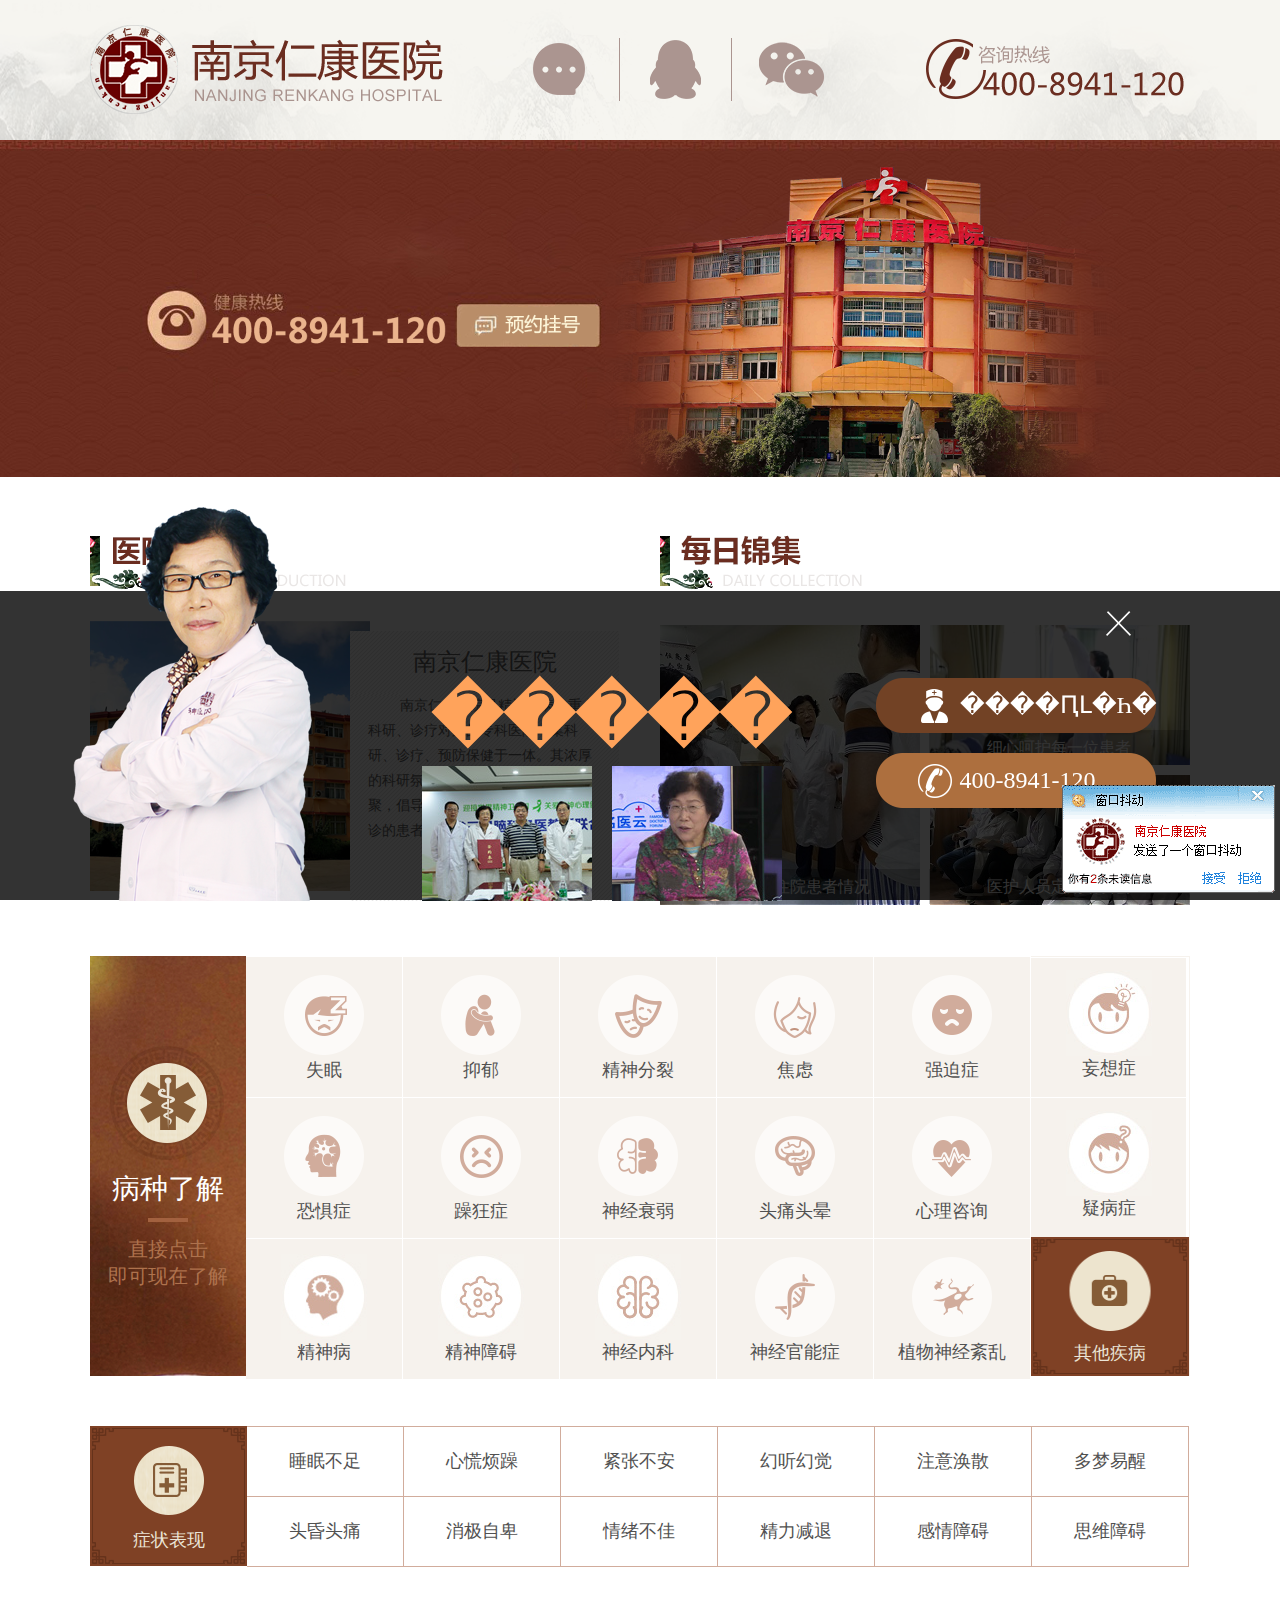
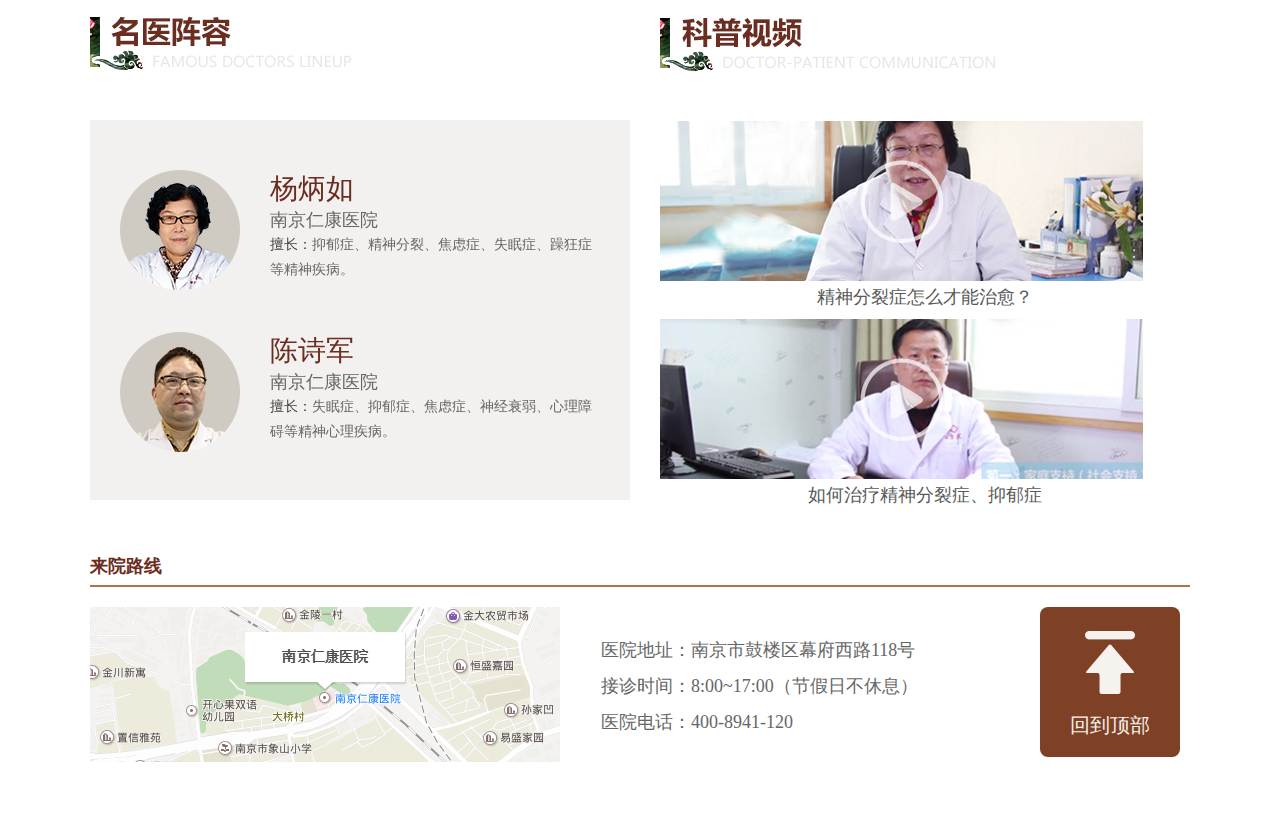
==== index.html @ bc3be2d0 "init commit" ====
<!doctype html>
<html>
<head>
<meta charset="gb2312">
<title>�Ͼ��ʿ�ҽԺ</title>
<link type="text/css" rel="stylesheet" href="/css/base.css" />
<link type="text/css" rel="stylesheet" href="/css/index.css" />
<script type="text/javascript" src="/js/jquery-1.9.1.min.js"></script>
<script type="text/javascript" src="/js/jquery.SuperSlide.2.1.1.js"></script>
<script src="/js/videoclick.js"></script>

<link rel="stylesheet" href="/css/swiper.min.css">
<script type="text/javascript" src="/js/swiper.min.js"></script>

</head>

<body>

<div class="pto_width">
	<div class="pto">
		<div class="l_pto">
			<img src="/images/l1.png" alt="" class="img1">
			<img src="/images/l2.png" alt="" class="img2" onclick="onClickSWT('');return false;">
			<img src="/images/l3.png" alt="" class="img3">
			<!--<a href="/tel"><img onclick="noteShow()" target="_self" title="������ͨ��" class="img3" src="/images/l3.png" width="265" height="89" alt=""></a>-->
		</div>
	</div>
</div>


<div class="r_banner"> 
<a href="javascript:void(0)" onclick="onClickSWT('sy-banner-zxzx');return false;">
	<img src="/images/banner.png"/></a>

<!--<a href="/tel" onclick="noteShow()"></a>
<a href="javascript:void(0)" onclick="onClickSWT('symyt-yn-yyzj');return false;"></a>-->

</div>



<div class="content">
	<div class="t_con">
		<div class="t_con_left">
		    <img src="/images/title_01.png" width="258" height="60"/>
		  
		  <img src="/images/hospital.png" width="280" height="270"/>
			<div>
			<h2>�Ͼ��ʿ�ҽԺ</h2>
			<div class="b_line"></div>
			<p>�Ͼ��ʿ�ҽԺ�Ǿ��񼲲�Ϊ�ص���С����ƶ����ר��ҽԺ�������С����ơ�Ԥ��������һ�塣��Ũ��Ŀ��з�Χ������һ����������ҽ��ۣ��������ʵķ������Ϊǰ������Ļ����ṩ��ܰ�ľ������</p></div>
		</div>
		<div class="t_con_right">
		  <img src="/images/title_02.png" width="204" height="60" class="bt"/>
	      <div id="slideBox" class="slideBox">
			<div class="bd">
				<div class="tempWrap">
					<ul>
						<li>
						   <div class="mrjjlb">
							 <img src="/images/lb_01.jpg" width="260" height="280" />
							 <p> ���Ϸ���סԺ�������</p>
							 <img src="/images/pic_022.jpg" width="260" height="140" />
							 <p>ϸ�ĺǻ�ÿһλ����</p>
							 <img src="/images/pic_033.jpg" width="260" height="130" />
							 <p>ҽ����Ա������ѵ��</p>
		                   </div>
						</li>
<!--
						<li class="clone" style="float: left; width: 450px;">
						   <div class="mrjjlb">
							 <img src="/images/lb_01.jpg" width="260" height="280" />
							 <p>�����׵� Ϊ����ϸ���</p>
							 <img src="/images/lb_02.jpg" width="260" height="140" />
							 <p> ��ͬ�����ƶ����Ʒ���</p>
							 <img src="/images/lb_03.jpg" width="260" height="130" />
							 <p>���������ڿ����߼�鱨��</p>
		                   </div>
						</li>
-->
						<li class="clone" style="float: left; width: 450px;">
						   <div class="mrjjlb">
							 <img src="/images/lb_04.jpg" width="260" height="280" />
							 <p> ���ϻ���������߲���</p>
							 <img src="/images/lb_05.jpg" width="260" height="140" />
							 <p>��ʿ�����Ը�������Һ</p>
							 <img src="/images/lb_06.jpg" width="260" height="130" />
							 <p>�������ڽ��ܼ��</p>
		                   </div>
						</li>
						
					</ul>
				</div>
			</div>
			<a class="prev" href="javascript:void(0)"></a>
			<a class="next" href="javascript:void(0)"></a>

		</div>
	      
<script>
			
	jQuery(".slideBox").slide({
		mainCell:".bd ul",
		effect:"leftLoop",
		autoPlay:true
	});		
			
			
</script>      
	    <!--  <div class="mrjjlb">
		    <img src="/images/pic_01.png" width="260" height="280" />
		    <p>�ʿ�רע���ƻָ����Ľ���</p>
		    <img src="/images/pic_02.png" width="260" height="140" />
		    <p>������Ѷ����տ���</p>
		    <img src="/images/pic_03.png" width="260" height="130" />
		    <p>1���Ƴָ̻�Ч�������ڴ�����</p>
		  </div>-->
		  
		</div>
	</div>
	<div class="z_con">
		<div class="z_con_left"> 
		  <img src="/images/bg_01.png" width="156" height="420"/>
		  <p>�����˽�</p>
		  <div class="s_line"></div>
		  <p>ֱ�ӵ��<br>���������˽�</p>
		</div>
		<div class="z_con_a">
		    <a href="javascript:void(0)" onclick="onClickSWT('sy-bzzx-sm');return false;">
		    <img src="/images/icon_01.png"/>ʧ��</a>
		    <a href="javascript:void(0)" onclick="onClickSWT('sy-bzzx-yy ');return false;">
		    <img src="/images/icon_02.png"/>����</a>
		    <a href="javascript:void(0)" onclick="onClickSWT('sy-bzzx-jsfl');return false;">
		    <img src="/images/icon_03.png"/>�������</a>
		    <a href="javascript:void(0)" onclick="onClickSWT('sy-bzzx-jl');return false;">
		    <img src="/images/icon_04.png"/>����</a>
		    <a href="javascript:void(0)" onclick="onClickSWT('sy-bzzx-qpz');return false;">
		    <img src="/images/icon_05.png"/>ǿ��֢</a>
		    <a href="javascript:void(0)" onclick="onClickSWT('sy-bzzx-kjz');return false;">
		    <img src="/images/icon_06.png"/>�־�֢</a>
		    <a href="javascript:void(0)" onclick="onClickSWT('sy-bzzx-zkz');return false;">
		    <img src="/images/icon_07.png"/>���֢</a>
		    <a href="javascript:void(0)" onclick="onClickSWT('sy-bzzx-sjsr');return false;">
		    <img src="/images/icon_08.png"/>��˥��</a>
		    <a href="javascript:void(0)" onclick="onClickSWT('sy-bzzx-ttty');return false;">
		    <img src="/images/icon_09.png"/>ͷʹͷ��</a>
		    <a href="javascript:void(0)" onclick="onClickSWT('sy-bzzx-ttty');return false;">
		    <img src="/images/icon_10.png"/>������ѯ</a>
		    <a href="javascript:void(0)" onclick="onClickSWT('sy-bzzx-ddz');return false;">
		    <img src="/images/icon_11.png"/>����</a>
		    <a href="javascript:void(0)" onclick="onClickSWT('sy-bzzx-cdz');return false;">
		    <img src="/images/icon_12.png"/>�����ϰ�</a>
		    <a href="javascript:void(0)" onclick="onClickSWT('sy-bzzx-zbz');return false;">
		    <img src="/images/icon_13.png"/>���ڿ�</a>
		    <a href="javascript:void(0)" onclick="onClickSWT('sy-bzzx-sjgnz');return false;">
		    <img src="/images/icon_14.png"/>�񾭹���֢</a>
		    <a href="javascript:void(0)" onclick="onClickSWT('sy-bzzx-zwsjwl');return false;">
		    <img src="/images/icon_15.png"/>ֲ��������</a>
		</div>
		<div class="z_con_right">
			<div  onclick="onClickSWT('');return false;">
		    <img src="/images/icon_16.jpg"/>����֢</div>
		    <div  onclick="onClickSWT('');return false;">
		    <img src="/images/icon_17.jpg"/>�ɲ�֢</div>
			<a href="javascript:void(0)" onclick="onClickSWT('sy-bzzx-qtjb');return false;">
				<img src="/images/bg_03.png" width="158" height="139"/></a>
			<p>��������</p>
		</div>
	</div>
	<div class="d_con">
		<div class="d_con_left"> 
			<img src="/images/bg_02.png" width="157" height="140"/>
			<p>֢״����</p>
		</div>
		<div class="d_con_right">
			<a href="javascript:void(0)" onclick="onClickSWT('sy-zzzx-smbz');return false;">˯�߲���</a>
			<a href="javascript:void(0)" onclick="onClickSWT('sy-zzzx-xhfz');return false;">�Ļŷ���</a>
			<a href="javascript:void(0)" onclick="onClickSWT('sy-zzzx-jzba');return false;">���Ų���</a>
			<a href="javascript:void(0)" onclick="onClickSWT('sy-zzzx-hthj');return false;">�����þ�</a>
			<a href="javascript:void(0)" onclick="onClickSWT('sy-zzzx-zyhs');return false;">ע���ɢ</a>
			<a href="javascript:void(0)" onclick="onClickSWT('sy-zzzx-dmyx');return false;">��������</a>
			<a href="javascript:void(0)" onclick="onClickSWT('sy-zzzx-thtt');return false;">ͷ��ͷʹ</a>
			<a href="javascript:void(0)" onclick="onClickSWT('sy-zzzx-xjzb');return false;">�����Ա�</a>
			<a href="javascript:void(0)" onclick="onClickSWT('sy-zzzx-qxbj');return false;">��������</a>
			<a href="javascript:void(0)" onclick="onClickSWT('sy-zzzx-jljt');return false;">��������</a>
			<a href="javascript:void(0)" onclick="onClickSWT('sy-zzzx-gqza');return false;">�����ϰ�</a>
			<a href="javascript:void(0)" onclick="onClickSWT('sy-zzzx-swza');return false;">˼ά�ϰ�</a>
		</div>
	</div>
	
	<!----------------------��ҽ����-------------------------->
	<div class="fdoctor">
	    <img src="/images/title_03.png" width="263" height="55"/>
	    
	    <!--<div class="slideTxtBox">
			<div class="hd new">
				<ul>
					<li class="norma1">
					  <p id="ybr">�����</p>
					</li>
					<li class="norma2">
					  <p id="hrl">�����</p>
					</li>
					<li class="norma3">
					  <p id="bsx">����</p>
					</li>
					<li class="norma4">
					  <p id="lq">�� ƽ</p>
					</li>
					<li class="norma5">
					  <p id="ljr">������</p>
					</li>
					<li class="norma6">
					  <p id="fxd">��Ф��</p>
					  </li>
					<li class="norma7">
					  <p id="wjx">����ϼ</p></li>
					<li class="norma8">
					  <p id="hch">Ҧ����</p>
					</li>
				</ul>
			</div>
			<div class="bd bd1">
				<ul>
					<li>
					  <div class="texta">
					    <img src="/images/ybrb.png" width="530" height="500"/>
					    <p><span>�����</span>/����</p>
					    <p>50�����ƾ���</p>
					    <p>ԭ������̳ҽԺ����</p>
					    <p>�ó���ʧ�ߡ�����֢��������ѡ�����֢��ǿ��֢�����֢�������ϰ����Ƶȡ�</p>
					    <a href="javascript:void(0)" onclick="onClickSWT('sy-myzr-ybr-zxzx ');return false;">������ѯ</a>
					    <a href="javascript:void(0)" onclick="onClickSWT('sy-myzr-ybr-ljqy');return false;">������Լ</a>
					  </div>
					 </li>
				</ul>
				<ul>
					<li>
				      <div class="texta">
					    <img src="/images/hrlb.png" width="530" height="500"/>
					    <p><span>����� </span>/����</p>
					    <p>30�꾭��</p>
					    <p>��������ҽԺ����</p>
					    <p>�ó���˯���ϰ�������֢��������ѡ�����֢�ȡ�</p>
					    <a href="javascript:void(0)" onclick="onClickSWT('sy-myzr-hrl-zxzx ');return false;">������ѯ</a>
					    <a href="javascript:void(0)" onclick="onClickSWT('sy-myzr-hrl-ljqy');return false;">������Լ</a>
					  </div>
					</li>
				</ul>
				<ul>
					<li>
				        <div class="texta">
					    <img src="/images/bsxb.png" width="530" height="500"/>
					    <p><span>����</span>/����</p>
					    <p>30�꾭��</p>
					    <p>����ҽ�ơ����� </p>
					    <p>�ó���ʧ�ߡ�����֢��������ѵȸ��־������Ѽ�����</p>
					    <a href="javascript:void(0)" onclick="onClickSWT('sy-myzr-bsx-zxzx ');return false;">������ѯ</a>
					    <a href="javascript:void(0)" onclick="onClickSWT('sy-myzr-bsx-ljqy');return false;">������Լ</a>
					  </div>
					</li>
				</ul>
				<ul>
					<li>
					  <div class="texta">
					    <img src="/images/lqb.png" width="530" height="500"/>
					    <p><span>��ƽ</span>/����</p>
					    <p>30�꾭��</p>
					    <p>��������ҽԺ</p>
					    <p>�ó������񼲲�ҩ���������븴�������񼲲������о� </p>
					    <a href="javascript:void(0)" onclick="onClickSWT('sy-myzr-lq-zxzx ');return false;">������ѯ</a>
					    <a href="javascript:void(0)" onclick="onClickSWT('sy-myzr-lq-ljqy');return false;">������Լ</a>
					  </div>
					</li>
				</ul>
					<ul>
					<li>
					  <div class="texta">
					    <img src="/images/ljrb.png" width="530" height="500"/>
					    <p><span>������</span>/����</p>
					    <p>30�꾭��</p>
					    <p>������Ժ</p>
					    <p>�ó������������ǡ�������ѡ�������ʽ�ϰ������񼲲��ϲ����弲���ȼ�������Ϻ����ơ�</p>
					    <a href="javascript:void(0)" onclick="onClickSWT('sy-myzr-ljr-zxzx ');return false;">������ѯ</a>
					    <a href="javascript:void(0)" onclick="onClickSWT('sy-myzr-ljr-ljqy');return false;">������Լ</a>
					  </div>
					</li>
				</ul>
				<ul>
					<li>
					  <div class="texta">
					    <img src="/images/fxdb.png" width="530" height="500"/>
					    <p><span>��Ф��</span>/Ժ��</p>
					    <p>30�꾭��</p>
					    <p>������Ժ��Ժ��</p>
					    <p>�ó���ʧ�ߡ�����֢��ǿ��֢��ͷʹ����˥�����Ƶȡ�</p>
					    <a href="javascript:void(0)" onclick="onClickSWT('sy-myzr-fxd-zxzx ');return false;">������ѯ</a>
					    <a href="javascript:void(0)" onclick="onClickSWT('sy-myzr-fxd-ljqy');return false;">������Լ</a>
					  </div>
					</li>
				</ul>
				<ul>
					<li>
					  <div class="texta">
					    <img src="/images/wjxb.png" width="530" height="500"/>
					    <p><span>����ϼ</span>/����</p>
					    <p>30�꾭��</p>
					    <p>������Ժ����</p>
					    <p>�ó���ʧ�ߡ������ϰ���������ѡ�������֢���Ƶȡ�</p>
					    <a href="javascript:void(0)" onclick="onClickSWT('sy-myzr-wjx-zxzx ');return false;">������ѯ</a>
					    <a href="javascript:void(0)" onclick="onClickSWT('sy-myzr-wjx-ljqy');return false;">������Լ</a>
					  </div>
					</li>
				</ul>
				<ul>
					<li>
					   <div class="texta">
					    <img src="/images/hchb.png" width="530" height="500"/>
					    <p><span>Ҧ����</span>/����</p>
					    <p>20�꾭��ҽ��</p>
					    <p>���������۾��������</p>
					    <p>�ó���˯���ϰ�������֢��������ѡ�����֢�Ⱦ��񼲲����Լ�������ѯ���������ơ�</p>
					    <a href="javascript:void(0)" onclick="onClickSWT('sy-myzr-hch-zxzx ');return false;">������ѯ</a>
					    <a href="javascript:void(0)" onclick="onClickSWT('sy-myzr-hch-ljqy');return false;">������Լ</a>
					  </div>
					</li>
				</ul>
			</div>
		</div>-->
	<style>	
		.dian1{width:480px;height: 330px;background: #f2f1ef;padding:50px 30px 0 30px;margin-top: 45px }			
		.dian_zj img{float: left;width: 120px;margin-right:30px;}
		.dian_zj p:nth-child(1){color: #666666;font-size:20px}
		.dian_zj p:nth-child(1) span{color: #6b2d20;font-size:28px}
		.dian_zj p:nth-child(2){color: #666666;font-size:18px}
		.dian_zj p:nth-child(3){color: #666666;font-size:14px;line-height: 25px;}
		.dian_zj p:nth-child(3) span{color: #424242;}
		.zj2{margin-top: 50px;}
	</style>
		<div class="dian1">
			<div class="swiper-container dian">
				<div class="swiper-wrapper ">
					<div class="swiper-slide">
						<ul>
							<li class="dian_zj">
								<img src="/images/tou1.png" alt="">
								<div>
									<p><span>�����</span></p>
									<p>�Ͼ��ʿ�ҽԺ</p>
									<p><span>�ó���</span>����֢��������ѡ�����֢��ʧ��֢�����֢�Ⱦ��񼲲���</p>
								</div>
							</li>
							<li class="dian_zj zj2">
								<img src="/images/tou2.png" alt="">
								<div>
									<p><span>��ʫ��</span></p>
									<p>�Ͼ��ʿ�ҽԺ</p>
									<p><span>�ó���</span>ʧ��֢������֢������֢����˥���������ϰ��Ⱦ�������������</p>
								</div>
							</li>
						</ul>
					</div>
					<div class="swiper-slide ">
						<ul>
							<li class="dian_zj">
								<img src="/images/tou3.png" alt="">
								<div>
									<p><span>������</span></p>
									<p>�Ͼ��ʿ�ҽԺ</p>
									<p><span>�ó���</span>������ѡ�ʧ��֢������֢���־�֢�������ϰ��ȼ�����</p>
								</div>
							</li>
							<li class="dian_zj zj2">
								<img src="/images/tou4.png" alt="">
								<div>
									<p><span>����</span></p>
									<p>�Ͼ��ʿ�ҽԺ</p>
									<p><span>�ó���</span>���������������ӹ�ϵ��ְ��ѹ����������С������ϰ����������⡣</p>
								</div>
							</li>
						</ul>
					</div>
				
				</div>
			</div>
		</div>
  <script>
	var swiper = new Swiper('.swiper-container', {
		loop:true,
		autoplay : {delay:3500},
	});
</script>
    
	   
<script>
	jQuery(".slideTxtBox").slide({autoPlay:true,trigger:"click"});
</script>
 </div> 
	

<!-----------------------------ҽ������------------------------------------->
   <div class="communicate">
   	 <img src="/images/title_05.png" width="336" height="55"/>
   	  <div class="sp">
<!--	 	<div class="videobox"><img src="/images/sp1.jpg" alt="" vsrc="/sp/1.mp4"></div><p>����֢���ļ�ҽԺ���κã�</p>-->
		<div class="videobox"><img src="/images/sp2.jpg" alt="" vsrc="/sp/2.mp4"></div><p>�������֢��ô����������</p>
<!--		<div class="videobox"><img src="/images/sp3.jpg" alt="" vsrc="/sp/3.mp4"></div><p>�����ϰ���Σ������Щ��</p>-->
		<div class="videobox"><img src="/images/sp4.jpg" alt="" vsrc="/sp/4.mp4"></div><p>������ƾ������֢������֢</p>
	 </div>
   	 <!---------------------���ֹ���------------------------>
	<!-- <div class="txtMarquee-top">
	   <div class="hd2">
	     <a class="next"></a>
		 <a class="prev"></a>
	   </div>
	   <div class="bd2">
	     <div class="tempWrap">
	       <ul class="infoList">
		     <li class="clone">
				<div style="margin-left:48px;">
				   <img src="/images/dg_01.png" width="70" height="70" style="margin-bottom: -39px;
				   margin-left: -36.5px;"/>
				   <span style="font-size: 18px;color: #515151;">��**</span>
				   <div class="p1"><p>���Ų���������̾�����������٣������죬�Һܵ��ģ��Ѿ���������һ��ʱ���ˣ�ϣ�����Ծ���ã�ҽԺ���κ��ҵĲ���</p></div>
				</div>
               <div style="margin-left: 154px;position: relative;z-index: 99">
               <span style="font-size: 18px;color: #515151;position: absolute;left: 235px;">��ҽ��</span>
	           <img src="/images/dg_02.png" width="70" height="70" style="margin-bottom: -42px;margin-left: 293px;"/>
	           <div class="p2"><p>���ã�������ȫ�κõģ�ͨ����������Ӧ�û����˽���֢���ᵼ�³���ͷ�Ρ��ļ¡��Ѽ��о����ȣ�������Σ�����󣬽��龡����п�ѧ���ơ�</p></div></div>
		     </li>
			 <li>
               <div style="margin-left:48px;">
	           <img src="/images/dg_03.png" width="70" height="70" style="margin-bottom: -39px;margin-left: -36.5px;"/>
	           <span style="font-size: 18px;color: #515151;">��**</span>
				 <div class="p1"><p>������53���ˣ����ʧ���ر����أ��԰���ҩ����ʲô���ˣ�˯���ã����Σ�����Ȧ�ر����أ����Ҹо����۵����ӣ������������</p></div>
			   </div>
               <div style="margin-left: 154px;position: relative;z-index: 99">
                <span style="font-size: 18px;color: #515151;position: absolute;left: 235px;">��ҽ��</span>
	            <img src="/images/dg_02.png" width="70" height="70" style="margin-bottom: -42px;margin-left: 293px;"/>
	           <div class="p2"><p>���ã�ʧ���ǿ��������ģ�����ʧ�߻�ʹ��˥�Ϲ��죬����ƣ���ȣ������������������ð���ҩ��Ӧ��Ժ���п�ѧ�����ƣ�ף���տ�����</p></div></div>
		     </li>	
		      <li>
               <div style="margin-left:48px;">
	           <img src="/images/dg_04.png" width="70" height="70" style="margin-bottom: -39px;margin-left: -36.5px;"/>
	           <span style="font-size: 18px;color: #515151;">��**</span>
				  <div class="p1"><p>��������л������󣬸о��������Ҷ���˵�����о����˽��ҵ�������Χ��ȴ˵û���ң���������ô�ˣ��Ǿ���������</p></div>
				</div>
                <div style="margin-left: 154px;position: relative;z-index: 99">
                <span style="font-size: 18px;color: #515151;position: absolute;left: 235px;">��ҽ��</span>
	            <img src="/images/dg_02.png" width="70" height="70" style="margin-bottom: -42px;margin-left: 293px;"/>
	           <div class="p2"><p>���ã������þ��Ǿ�����ѵ���Ҫ֢״����������������֪�������ڣ�����΢������ѵ����ף�Ϊ�˱�����������Σ�������龡��������ơ�</p></div></div>
		     </li>	
		      <li>
               <div style="margin-left:48px;">
	           <img src="/images/dg_05.png" width="70" height="70" style="margin-bottom: -39px;margin-left: -36.5px;"/>
	           <span style="font-size: 18px;color: #515151;">��**</span>
				  <div class="p1"><p>�о��Լ�����������߰��㣬ÿ��ͷ��ͷ�Σ��������붯��������һƬ�ǽ壬�����ǳ���⣬ �о�������û��˼��������ô�ˣ�</p></div>
				</div>
                <div style="margin-left: 154px;position: relative;z-index: 99">
                <span style="font-size: 18px;color: #515151;position: absolute;left: 235px;">��ҽ��</span>
	            <img src="/images/dg_02.png" width="70" height="70" style="margin-bottom: -42px;margin-left: 293px;"/>
	           <div class="p2"><p>���ã��������䡢&ldquo;�ǡ����������䡢��&rdquo;������֢�ı��֣������������������ж�����֢��Ӧ�þ��쵽����ҽԺ����ѧ��ȷ���ȫ�����ơ�</p></div></div>
		     </li>	
		      <li>
               <div style="margin-left:48px;">
	           <img src="/images/dg_06.png" width="70" height="70" style="margin-bottom: -39px;margin-left: -36.5px;"/>
	           <span style="font-size: 18px;color: #515151;">��**</span>
				  <div class="p1"><p>���ۣ��Դ��Σ�ͷʹ�����Ų�����ҹ��˯���ž������ѣ�����������˯���ܷ��꣬�ϰ�ʱ���о�����ƣ����θ�ڲ��óԷ�ûθ�ڣ���������</p></div>
				</div>
                <div style="margin-left: 154px;position: relative;z-index: 99">
                <span style="font-size: 18px;color: #515151;position: absolute;left: 235px;">��ҽ��</span>
	            <img src="/images/dg_02.png" width="70" height="70" style="margin-bottom: -42px;margin-left: 293px;"/>
	           <div class="p2"><p>���ã�ͷʹ��ʧ�߶��Σ����Ų������ǽ��ǵı��֣�����֢�����ھ��񼲲���һ�֣�������Ľ����͹��������������Ӱ�죬���龡�����Ρ�</p></div></div>
		     </li>	
		
		   </ul>
		</div>
		</div>
	</div>-->
<script>
	jQuery(".txtMarquee-top").slide({
		mainCell:".bd2 ul",
		autoPlay:true,
		effect:"topMarquee",
		vis:5,
		interTime:50,
	});
</script>	
 </div>
 
<!------------------------------�ײ��л�----------------------------------->
<div class="footchange">
	<div class="slideTxtBox2">
			<div class="hd hd3">
				<ul><li class="on">��Ժ·��</li></ul>
			</div>
			<div style="float: left;width: 1100px;height: 2px;background-color: #ae724d;margin-bottom: 20px;
			margin-top: 10px;"></div>
			<div class="bd bd3">
				<ul style="display: block;">
					<li><img src="/images/map.png" width="470" height="155"/></li>
					<li><p style="width: 330px;height: 100px;line-height: 36px;padding: 15px;font-size: 18px;
					margin-top: 10px;">ҽԺ��ַ���Ͼ��й�¥��Ļ����·118�Ž���ʱ�䣺8:00~17:00���ڼ��ղ���Ϣ��ҽԺ�绰��400-8941-120</p></li>
					<li style="margin-left: 68px;"><a href="#"><div style="width: 140px;height: 150px;
				    background-color: #7f4125;border-radius: 8px;display: table-cell;vertical-align: middle;
				    text-align: center;"><img src="/images/icon.png" width="54" height="72" style="margin-bottom: 20px;"/><p style="font-size: 20px; color: #f6f2ed; margin-top: -10px;">�ص�����</p></div></a></li>
				</ul>
				
			</div>
		</div>
<script>
	jQuery(".slideTxtBox2").slide({trigger:"click"});
</script>
</div>

<div style="width: 1100px;height: 50px;"></div>
</div>

<script language="javascript" src="/swt/swtnew.js"></script>
<script type="text/javascript" src="https://vip3-kf9.kuaishang.cn/bs/ks.j?cI=183673&fI=63304" charset="utf-8"></script>
</body>
</html>
---- css/base.css ----
@charset "gb2312";
/* CSS Document */
body,dl,dt,dd,ul,ol,li,h1,h2,h3,h4,h5,h6,pre,form,fieldset,input,textarea,p,blockquote,th,td,li { font-family: "΢���ź�";margin:0; padding:0;}
table { border-collapse:collapse;border-spacing:0px;font-family: "΢���ź�"}
fieldset,img { border:0;}
address,caption,cite,code,dfn,em,strong,th,var { font-style:normal; font-weight:normal;}
ol,ul { list-style:none;}
caption,th { text-align:left;}
h1,h2,h3,h4,h5,h6 {font-size:100%;font-weight:normal;}
q:before,q:after { content:'';}
abbr,acronym { border:0;}
/*global===============================global*/
html{ -webkit-text-size-adjust:none;}
body{ font:12px/1.5; background:white; position:relative;overflow-x:scroll;color:#666666; width:100%; margin:auto;}
a{ cursor:pointer;font-family: "΢���ź�";text-decoration: none}
a:link,a:visited{ text-decoration:none;border:0;}
---- css/index.css ----
@charset "gb2312";
/* CSS Document */
.xin_swt_right {
	z-index: 111;
}
.xin_swt_right>.xin_swt_right01>.xin_swt_right03 >.tempWrap {
	height: 200px !important;
}
.xin_swt_right>.xin_swt_right01>.xin_swt_right03 >.tempWrap ul li{
	height: 97px !important;
}

.pto_width{	
	width:100%;
	height: 140px;
}
.pto{
	background: url(/images/logo.png);
	background-size: 100% 100%;
	background-repeat:no-repeat;
	-moz-background-size:100% 100%;
	height: 140px;
}

.l_pto{
	overflow: hidden;
    width: 1100px;
    margin: auto;
    padding-top: 25px;
}
.img1{
	float: left;
}
.img2{
	float: left;
	margin-left: 90px;
}
.img3{
	float: right;
	cursor: pointer;
}
.r_banner {
	width: 100%;
    height: auto;
    display: inline-flex;
	
}
.r_banner img{
	width: 100%;
	height: 100%;
}
.r_banner a:nth-child(2){
	z-index: 99;
	display: block;
    width: 240px;
    height: 80px;
    cursor: pointer;
    margin-left: -1182px;
    margin-top: 236px;
}
.r_banner a:nth-child(3){
	z-index: 99;
	display: block;
    width: 140px;
    height: 50px;
    cursor: pointer;
    margin-top: 252px;
    margin-left: 28px;
}
.content {
	width: 1100px;
	margin: 0 auto;
}
.t_con {
	width: 1100px;
	height: 405px;
	margin-top: 20px;
}
.t_con_left {
	float: left;
	width: 530px;
	height: 405px;
	margin-right: 40px;
}
.t_con_left img{
	float: left;
}
.t_con_left img:first-child {
	margin: 30px 0;
}
.t_con_left div {
	width: 270px;
	height: 270px;
	float: left;
	margin-left: -20px;
    margin-top: 10px;
	background-image: url(/images/bg.png);
}
.t_con_left div h2 {
	margin: 15px 0;
	text-align: center;
	font-size: 24px;
}
.t_con_left div .b_line {
	margin: 0 auto;
	width: 50px;
	height: 3px;
	background-color: #d8d8d8;
}
.t_con_left div p {
	font-size: 14px;
	padding: 0 18px;
    line-height: 25px;
}
.t_con_right {
	float: left;
	width: 530px;
	height: 405px;
}
.t_con_right .bt {
	margin: 30px 0;
}
.t_con_right div img {
	float: left;
}
.mrjjlb img:nth-child(1){
	margin-right: 10px;
}
.mrjjlb img:nth-child(5) {
	margin-top: 10px;
}
.mrjjlb {
	overflow: hidden;
	position: relative;
}

.mrjjlb p{
    position: absolute;
    width: 260px;
    height: 35px;
    background-color: rgba(0,0,0,0.2);
    color: #fff;
    z-index: 99;
    line-height: 35px;
    text-align: center;
}
.mrjjlb p:nth-child(2){
    top: 244px;
}
.mrjjlb p:nth-child(4){
    top: 105px;
	left: 269px;
}
.mrjjlb p:nth-child(6){
    top: 244px;
	left: 269px;
}
/*.slideBox .prev{
    position: absolute;
    left: 52%;
    top: 28%;
    margin-top: -25px;
    display: block;
    width: 32px;
    height: 40px;
    background: url(/images/slider-arrow.png) -110px 5px no-repeat;
    filter: alpha(opacity=50);
    opacity: 0.5;
	z-index: 111;
}
*/




.z_con {
	margin-top: 50px;
	width: 1100px;
	height: 420px;
}
.z_con_left {
	float: left;
	width: 156px;
	height: 420px;	
}
.z_con_left p:nth-child(2) {
	margin-top: -210px;
    text-align: center;
    color: white;
    font-size: 28px;
	
}
.z_con_left >.s_line {
	display: inline-block;
	margin-left: 58px;
	width: 40px;
	height: 4px;
	background:#a2613f;
}
.z_con_left p:last-child {
	text-align: center;
    font-size: 20px;
    color: #ae724d;
	margin-top: 10px;
}
.z_con_a {
	float: left;
	width: 785px;
	height: 420px;
	margin: 0 auto;
}
.z_con_a a {
	float: left;
	display: block;
	background-color: #f6f2ed;
	width: 156px;
	height: 140px;
	border: 1px #fff solid;
	border-left: none;
    border-bottom: none;
	text-decoration: none;
	color: #515151;
	font-size: 18px;
	text-align: center;
	    
}
.z_con_a a img {
	width: 86px;
    margin: 0 auto;
    display: block;
    margin-top: 15px;
}
.z_con_right {
	overflow: hidden;
	float: left;
	width: 158px;
	height: 419px;
	border: 1px  #f6f2ed solid;
	border-left: none;
	border-bottom: none;
}
.z_con_right div{
	background-color: #f6f2ed;
	width: 156px;
	height: 140px;
	border: 1px #fff solid;
	border-left: none;
    border-bottom: none;
	text-decoration: none;
	color: #515151;
	font-size: 18px;
	text-align: center;
	padding-top: 12px;
	box-sizing: border-box;
}
.z_con_right img {
	 margin: 0 auto;
    display: block;
}

.z_con_right p {
	font-size: 18px;
	color: #ebe5d7;
	margin-top: -35px;
	text-align: center;
}
.d_con {
	margin-top: 50px;
	width: 1110px;
	height: 140px;
}
.d_con_left {
	float: left;
	height: 140px;
}
.d_con_left p {
	width: 157px;
	font-size: 18px;
    color: #ebe5d7;
    margin-top: -42px;
    text-align: center;
}

.d_con_right {
	float: left;
	width: 943px;
}
.d_con_right  a {
	text-decoration: none;
	float: left;
	display: block;
	width: 156px;
	height: 69px;
	border:1px #d1ac9c solid;
    border-left: none;
	text-align: center;
    line-height: 69px;
	font-size: 18px;
	color: #515151;
}  
.d_con_right a:nth-child(1),a:nth-child(2),a:nth-child(3),a:nth-child(4),a:nth-child(5),a:nth-child(6){
	border-bottom: none;
}
.fdoctor {
	float: left;
	width: 530px;
	margin-top: 49px;
	margin-right: 40px;
}
.slideTxtBox {
	margin-top: 49px;
}


.new {
	width: 530px;
	height: 282px;
}
.new ul {
	position: relative;
	width: 530px;
	height: 282px;
	padding: 0;
	margin: 0;
}
.new ul li {
	float: left;
	margin-right: 10px;
	padding: 0;
	width: 125px;
	height: 131px;
}
.new ul li:nth-child(4),ul li:nth-child(8) {
	margin-right: 0;
}
.new ul li:nth-child(1),ul li:nth-child(2),ul li:nth-child(3),ul li:nth-child(4) {
	margin-bottom: 10px;
}
.new p#ybr {
    position: absolute;
    top: 107px;
    z-index: 111;
    color: white;
    left: 35px;
}
.new p#hrl {
    position: absolute;
    top: 107px;
    z-index:99;
    color: white;
    left: 178px;
}
.new p#bsx {
    position: absolute;
    top: 107px;
    z-index:99;
    color: white;
    left: 310px;
}
.new p#lq {
    position: absolute;
    top: 107px;
    z-index:99;
    color: white;
    left: 450px;
}
.new p#ljr {
    position: absolute;
    top: 248px;
    z-index:99;
    color: white;
    left: 35px;
}
.new p#fxd {
    position: absolute;
    top: 248px;
    z-index:99;
    color: white;
    left: 178px;
}
.new p#wjx {
    position: absolute;
    top: 248px;
    z-index:99;
    color: white;
    left: 310px;
}
.new p#hch {
    position: absolute;
    top: 248px;
    z-index:99;
    color: white;
    left: 450px;
}

.new ul li.norma1 {
	background: url(/images/ybra.png);
}
.new ul li.norma1.on{
	background: url(/images/ybr.png);
	border:2px #d2cfc2 solid;
	height: 127px;
    width: 121px;
	 
}
.new ul li.norma2 {
	background: url(/images/hrla.png);
}
.new ul li.norma2.on {
	background: url(/images/hrl.png);
	border:2px #d2cfc2 solid;
	height: 127px;
    width: 121px;
}
.new ul li.norma3 {
	background: url(/images/bsxa.png);
}
.new ul li.norma3.on {
	background: url(/images/bsx.png);
	border:2px #d2cfc2 solid;
	height: 127px;
    width: 121px;
}
.new ul li.norma4 {
	background: url(/images/lqa.png);
}
.new ul li.norma4.on {
	background: url(/images/lq.png);
	border:2px #d2cfc2 solid;
	height: 127px;
    width: 121px;
}
.new ul li.norma5 {
	background: url(/images/ljra.png);
}
.new ul li.norma5.on {
	background: url(/images/ljr.png);
	border:2px #d2cfc2 solid;
	height: 127px;
    width: 121px;
}

.new ul li.norma6 {
	background: url(/images/fxda.png);
}
.new ul li.norma6.on {
	background: url(/images/fxd.png);
	border:2px #d2cfc2 solid;
	height: 127px;
    width: 121px;
}
.new ul li.norma7 {
	background: url(/images/wjxa.png);
}
.new ul li.norma7.on {
	background: url(/images/wjx.png);
	border:2px #d2cfc2 solid;
	height: 127px;
    width: 121px;
}
.new ul li.norma8 {
	background: url(/images/hcha.png);
}
.new ul li.norma8.on {
	background: url(/images/hch.png);
	border:2px #d2cfc2 solid;
	height: 127px;
    width: 121px;
}

.texta {
	width: 530px;height: 500px;
}
.texta p{
    font-size: 22px;
    color: #f6f5f0;
}
.texta p span {
	font-size:55px;
}
.texta p:nth-child(2){
	margin-top: -445px;
    margin-left: 270px;
	width: 240px;
    height: 70px;
    
}
.texta p:nth-child(3){
	margin-top: 35px;
    margin-left: 290px;
	color: #d1ac9c;
	width: 180px;
	height: 40px;
	line-height: 40px;
}
.texta p:nth-child(4){
	/*margin-top: 8px;*/
    margin-left: 290px;
	color: #d1ac9c;
	width: 230px;
	height: 40px;
	line-height: 40px;
}
.texta p:nth-child(5){
	font-size: 15px;
    width: 250px;
	height: 80px;
    margin-left: 260px;
    margin-top: 39px;
    line-height: 26px;
}
.texta a {
	display: inline-block;
	width: 140px;
    height: 45px;
    border-radius: 5px;
    background-color: #ff7e00;
    color: white;
    font-size: 20px;
    text-align: center;
    line-height: 45px;
}
.texta a:nth-child(6) {
    background-color: #ff7e00;
    margin-left: 220px;
    margin-top: 50px;
}
.texta a:nth-child(7) {
	margin-left: 5px;
    background-color: #cb171d;
}
  
.communicate {
	float: left;
	margin-top: 50px;
	margin-bottom: 50px;
	width: 530px;

    overflow: hidden;
}
.bd2 {
	margin-top: 50px;
	width: 530px;
	height: 802px;
}
.bd2 > .tempWrap ul li div.p1{
	width: 330px;
	height: 85px;
	background-color: #f6f2ed;
	border-radius: 12px;
	
}

.bd2 > .tempWrap ul li div.p1 p{
	margin-left: 40px;
    padding: 5px;
	line-height: 25px;
	font-size: 13px;
	color: #919191;

}
.bd2 > .tempWrap ul li div.p2{
	width: 330px;
	height: 85px;
	background-color: #ae724d;
	border-radius: 12px;
	line-height: 25px;
	font-size: 13px;
	color: #FFFFFF;
}
.bd2 > .tempWrap ul li div.p2 p{
	margin-right: 25px;
    padding: 5px;
    padding-left: 15px;

}
.tempWrap {
	width: 530px;

}
.infoList {
	width: 530px;
	height: 800px;
}

.footchange {
	width: 1100px;
	/*height: 200px;*/
	margin-top: 50px;
	overflow: hidden;
}
.hd3 ,.bd3 {
	float: left;
}
.hd3 ul li{
	float: left;
	height: 18px;
	border-right: 1px #a1a1a1 solid;
	line-height: 18px;
	font-size: 18px;
	padding: 0 20px;
}
.hd3 ul li:last-child{
	border-right: none;
}
.hd3 ul li:nth-child(1){
	padding-left: 0;
}
.bd3 ul li{
	float: left;
	margin-right: 26px;
}
.bd3 ul li:last-child{
	float: left;
	margin-right: 0;
}
.slideTxtBox2 div.hd3 li.on {
	font-weight: bold;
	color: #6b2d20;
	cursor:pointer;
}

.sp{margin-top: 45px;}
.sp img{width:483px;}
.sp p{text-align: center;color: #595959;font-size: 18px;}
.videobox{margin-top:10px;}
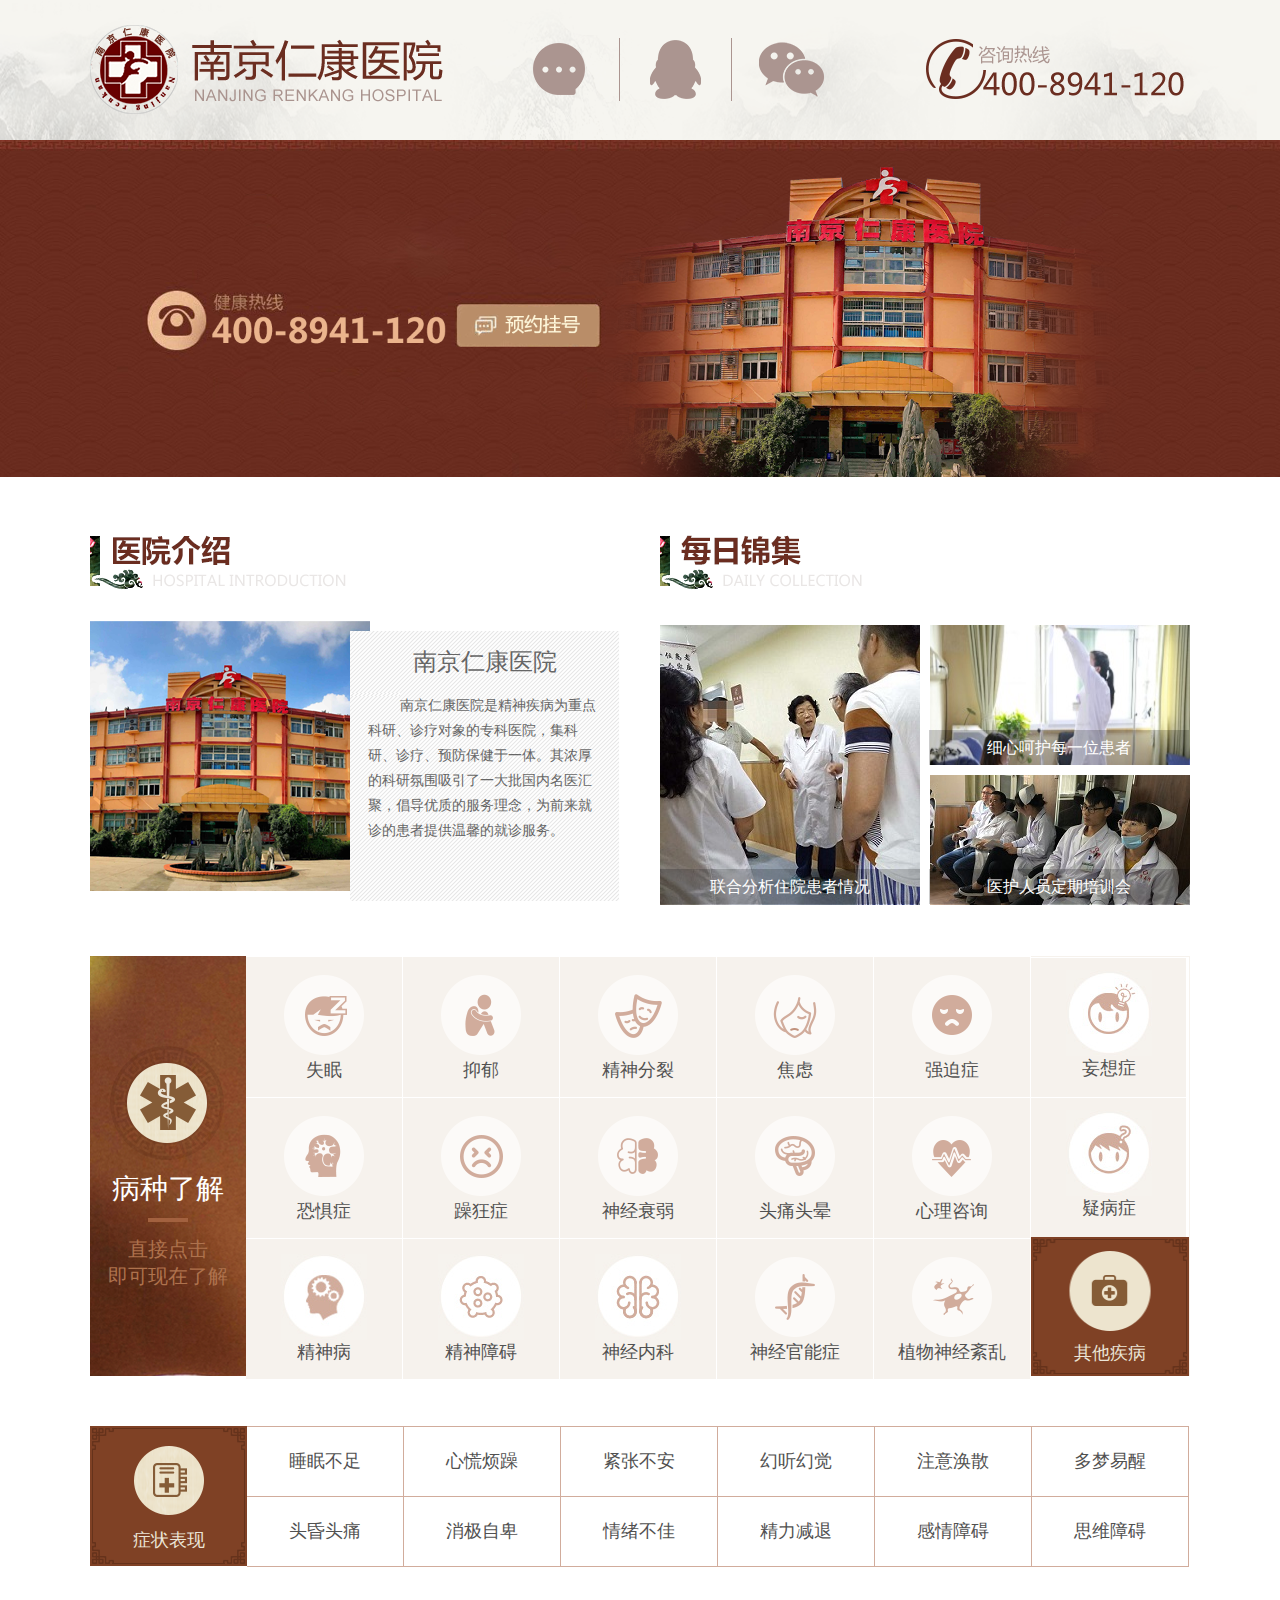
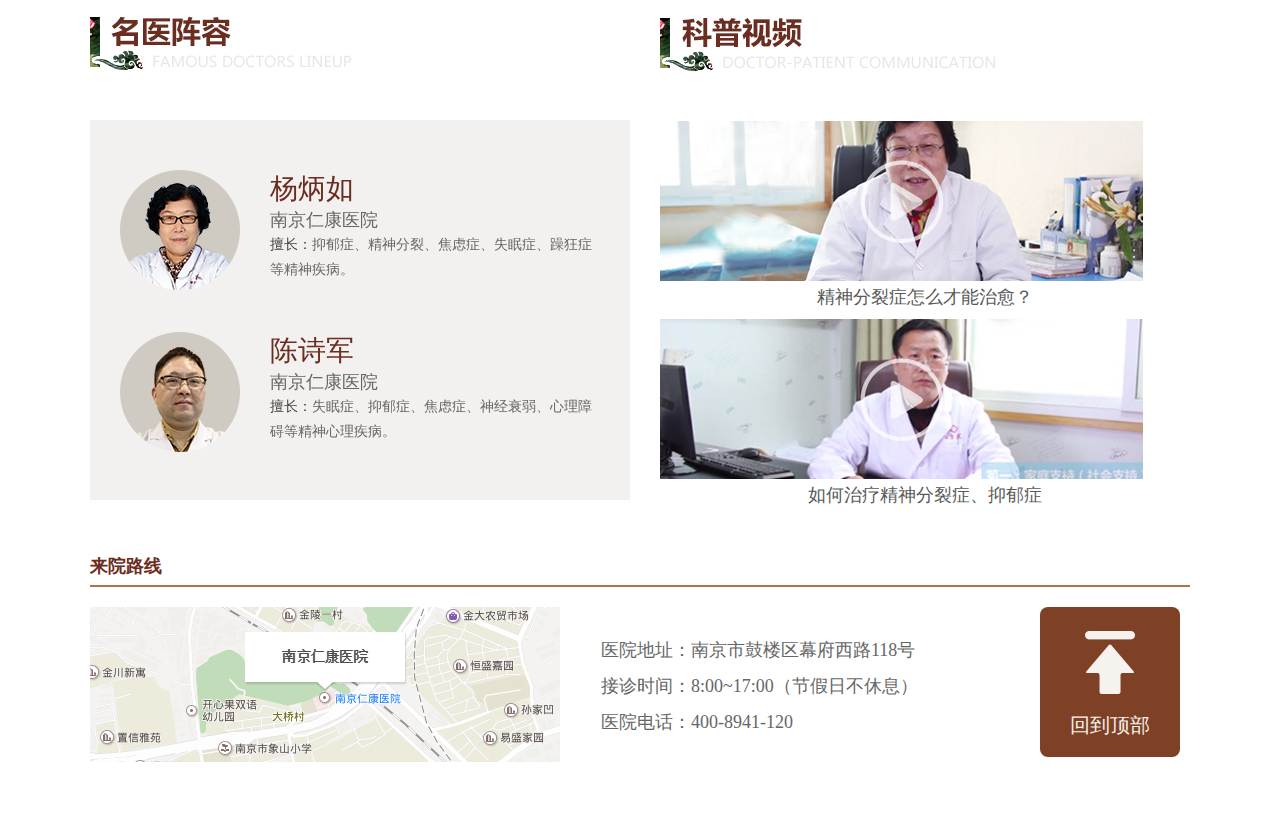
==== commit 4bc669b4: "delete swt.js" ====
--- a/index.html
+++ b/index.html
@@ -516,7 +516,7 @@
 <div style="width: 1100px;height: 50px;"></div>
 </div>
 
-<script language="javascript" src="/swt/swtnew.js"></script>
+<!--<script language="javascript" src="/swt/swtnew.js"></script>-->
 <script type="text/javascript" src="https://vip3-kf9.kuaishang.cn/bs/ks.j?cI=183673&fI=63304" charset="utf-8"></script>
 </body>
 </html>
